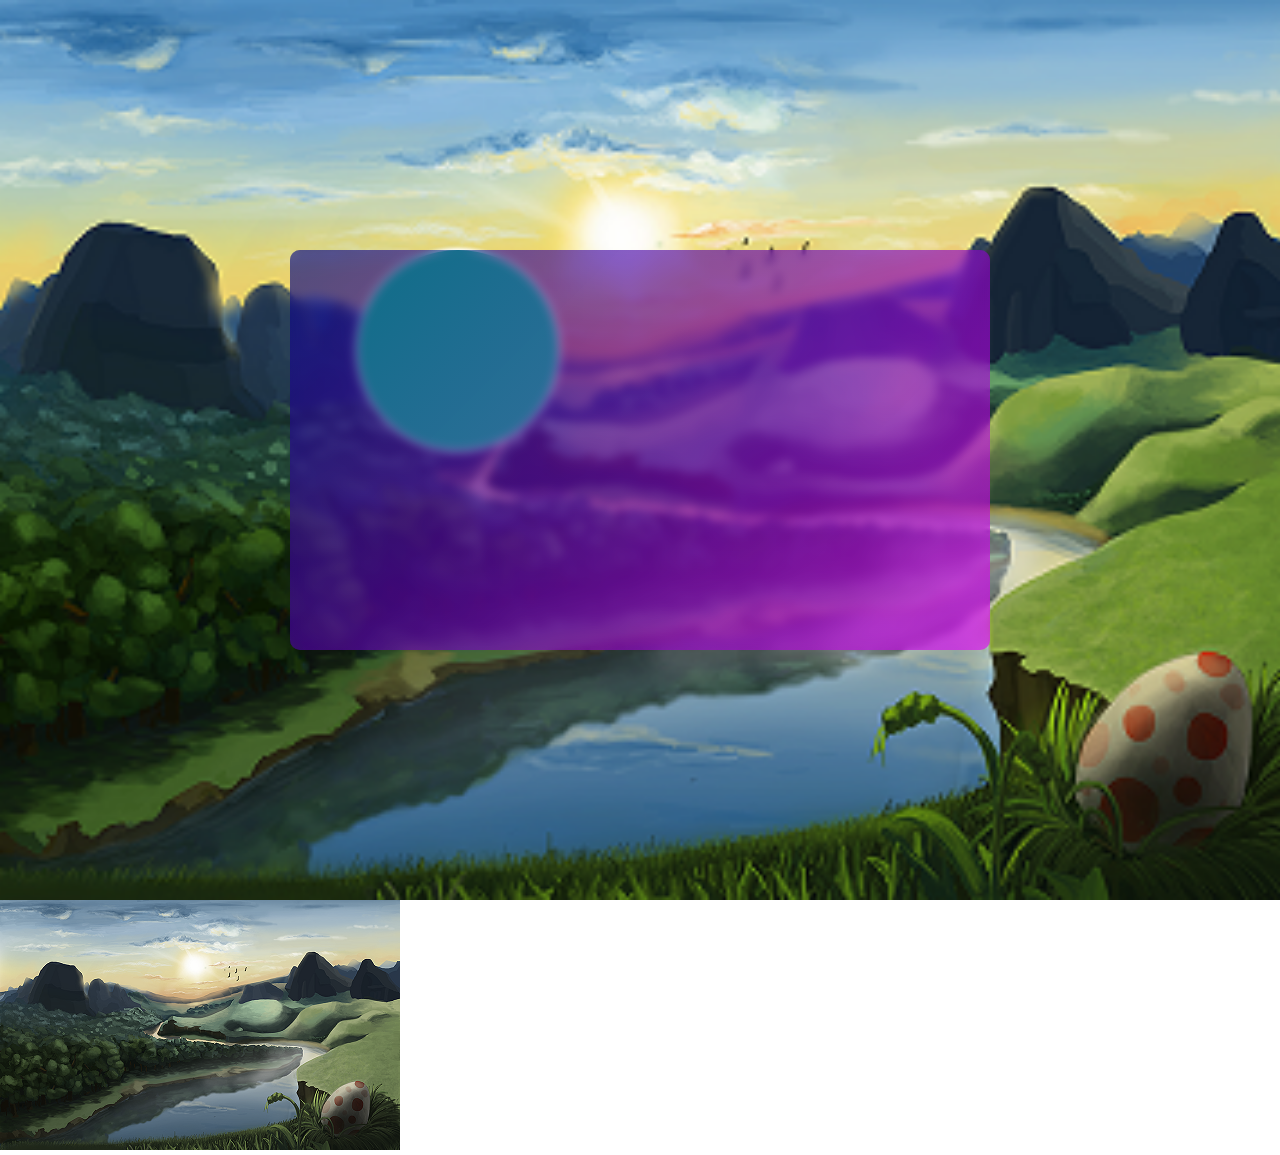
==== 02-CSS/02-basics/11-Filters/index.html @ b6149ae1 "Day-12/Filters" ====
<!DOCTYPE html>
<html lang="en">
<head>
    <meta charset="UTF-8">
    <meta name="viewport" content="width=device-width, initial-scale=1.0">
    <title>Filters</title>
    <link rel="stylesheet" href="./style.css">
</head>
<body>
  
    <main>
      <div class="outer"></div>
        <div class="inner">
          <div class="circle circle1"></div>
          <!-- <div class="circle circle2"></div> -->
        </div>
      </main>
      <img src="./sample.png" alt="">
</body>
</html>
---- 02-CSS/02-basics/11-Filters/style.css ----
* {
  margin: 0;
  padding: 0;
  box-sizing: border-box;
  font-family: "Poppins";
}

:root {
  --color1: #ffbd00;
  --color2: #ff5400;
  --color3: #ff0054;
  --color4: #9e0059;
  --color5: #390099;
}

html {
  font-size: calc(10px + 1vmin);
}

/* div {
  background-color: #390099;
} */

main {
  min-height: 100vh;
  display: flex;
  align-items: center;
  justify-content: center;
  background-color: #f6f6f6;
  background-image: url("./sample.png");
  background-size: cover;
  background-repeat: no-repeat;
  background-position: center;
  /* position: relative;
  z-index: 1;  */
}
.outer{
position: absolute;
z-index: 1;
width: 700px;
height: 400px;
background: linear-gradient(-45deg, #e600ff63, #00068068);
border-radius: 10px;
animation: colorize 1s infinite alternate-reverse;
backdrop-filter: blur(5px);
}

.inner {
  /* position: absolute;
z-index: 11; */
width: 700px;
height: 400px;
background: linear-gradient(-45deg, #e600ff63, #00068068);
border-radius: 10px;
/* animation: colorize 2s infinite al;
backdrop-filter: blur(5px);
} */
}

.circle{
  width: 200px;
  height: 200px;
  position: absolute;
  left: 28%;
  z-index: 0;
  border-radius: 50%;
  background: rgb(16, 180, 136);
  box-shadow: 0 0 5px rgb(255, 255, 255),  0 0 5px rgb(255, 255, 255),  0 0 5px rgb(255, 255, 255) ;
  animation-name:circle ;
  animation-duration: 1s;
 animation-iteration-count: infinite;
/* box-shadow: 0px 0px 100px 10px white; */
}

img{
  filter: grayscale(50%);
}

@keyframes colorize {
  to {
    filter: hue-rotate(90deg);
  }
}

@keyframes circle{
  0%{
      transform: scale(0);
      opacity: 4;
  }
  100%{
      transform: scale(1);
      opacity: 0.5;
  }
}
/* div.inner {
  width: 700px;
  height: 400px;
  background-color: #ffffff39;
  opacity: 0.5;
  user-select: none;

  backdrop-filter: blur(10px) hue-rotate(50deg);
  backdrop-filter: sepia(50%);
  backdrop-filter: hue-rotate(50deg);

  backdrop-filter: invert(100%);

  -webkit-backdrop-filter: contrast(200%);
  backdrop-filter: contrast(200%);
   backdrop-filter: brightness(100%);
  backdrop-filter: contrast(100%);

  filter: opacity(0.5);
}

div.inner::selection {
  background-color: rgb(205, 255, 67);
}

img {
  box-shadow: 10px 10px 20px 100px black;

  -webkit-backdrop-filter: drop-shadow(10px 10px 20px black);
  backdrop-filter: drop-shadow(10px 10px 20px black);

  filter: drop-shadow(10px 10px 4px #4444dd);
} */
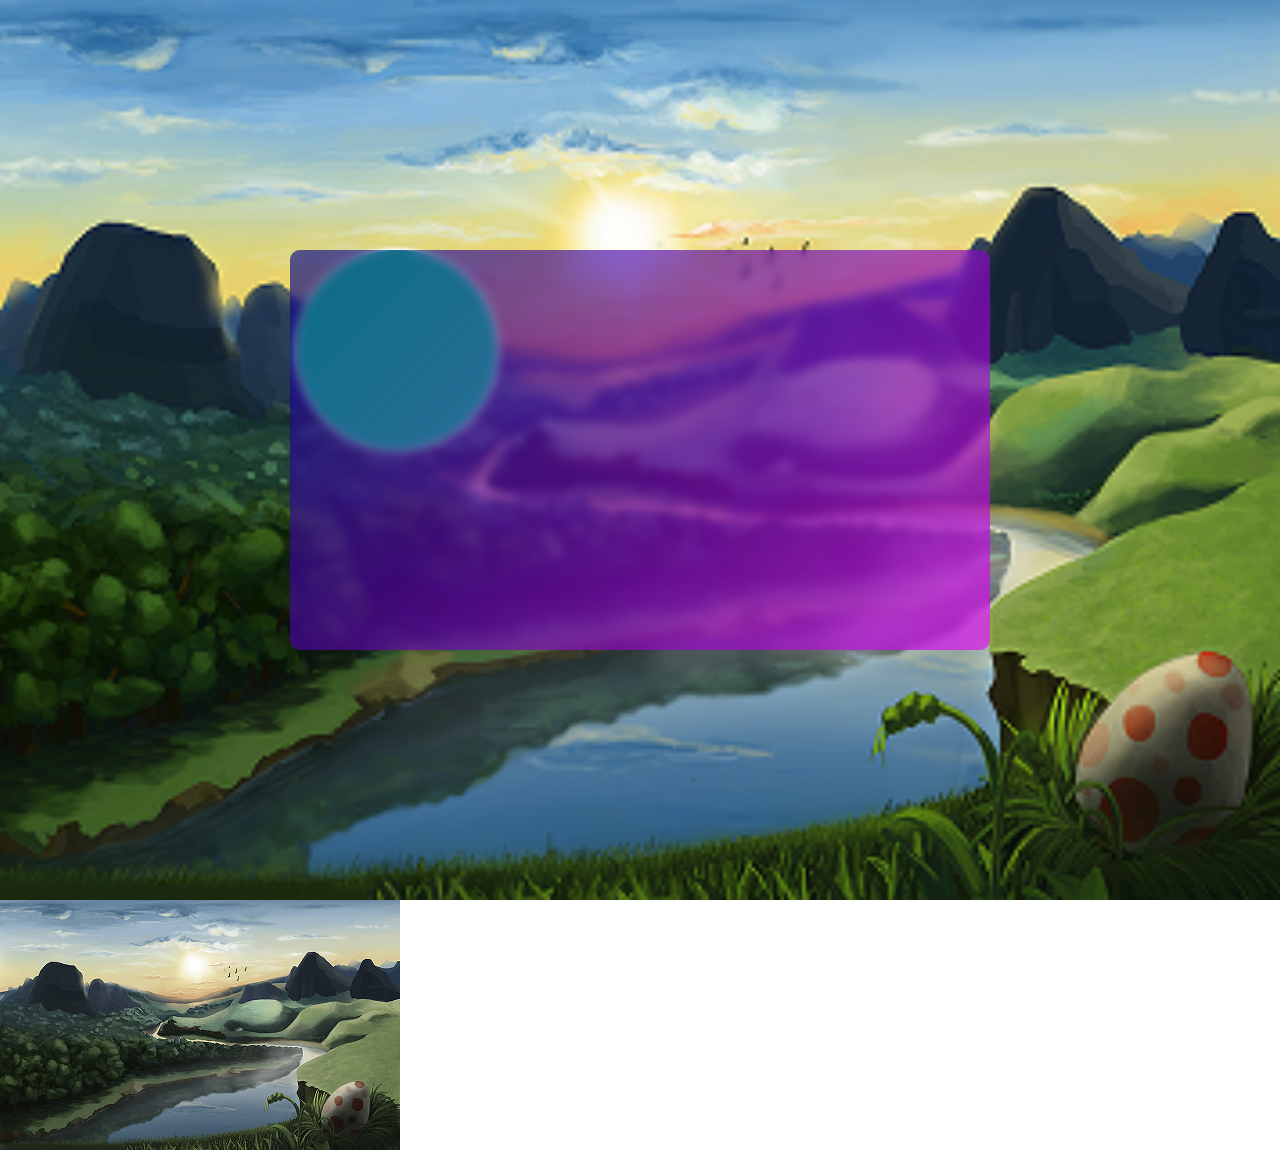
==== commit b0668610: "." ====
--- a/02-CSS/02-basics/11-Filters/index.html
+++ b/02-CSS/02-basics/11-Filters/index.html
@@ -12,7 +12,7 @@
       <div class="outer"></div>
         <div class="inner">
           <div class="circle circle1"></div>
-          <!-- <div class="circle circle2"></div> -->
+          <div class="circle circle2"></div>
         </div>
       </main>
       <img src="./sample.png" alt="">
--- a/02-CSS/02-basics/11-Filters/style.css
+++ b/02-CSS/02-basics/11-Filters/style.css
@@ -36,7 +36,7 @@
   z-index: 1;  */
 }
 .outer{
-position: absolute;
+position: relative;
 z-index: 1;
 width: 700px;
 height: 400px;
@@ -47,22 +47,22 @@
 }
 
 .inner {
-  /* position: absolute;
-z-index: 11; */
+  position: absolute;
+z-index: 0;
 width: 700px;
 height: 400px;
 background: linear-gradient(-45deg, #e600ff63, #00068068);
 border-radius: 10px;
-/* animation: colorize 2s infinite al;
+/* animation: colorize 1s infinite alternate-reverse;
 backdrop-filter: blur(5px);
-} */
-}
+  */
+} 
 
-.circle{
+.circle1{
   width: 200px;
   height: 200px;
   position: absolute;
-  left: 28%;
+  left: 1%;
   z-index: 0;
   border-radius: 50%;
   background: rgb(16, 180, 136);
@@ -72,8 +72,21 @@
  animation-iteration-count: infinite;
 /* box-shadow: 0px 0px 100px 10px white; */
 }
+/* .circle2{
+  width: 200px;
+  height: 200px;
+  position: absolute;
+  left: 28%;
+  z-index: 0;
+  border-radius: 50%;
+  background: rgb(130, 198, 12);
+  box-shadow: 0 0 5px rgb(255, 255, 255),  0 0 5px rgb(255, 255, 255),  0 0 5px rgb(255, 255, 255) ;
+  animation-name:circle ;
+  animation-duration: 1s;
+ animation-iteration-count: infinite;
+/* box-shadow: 0px 0px 100px 10px white; */
 
-img{
+img{ 
   filter: grayscale(50%);
 }
 
